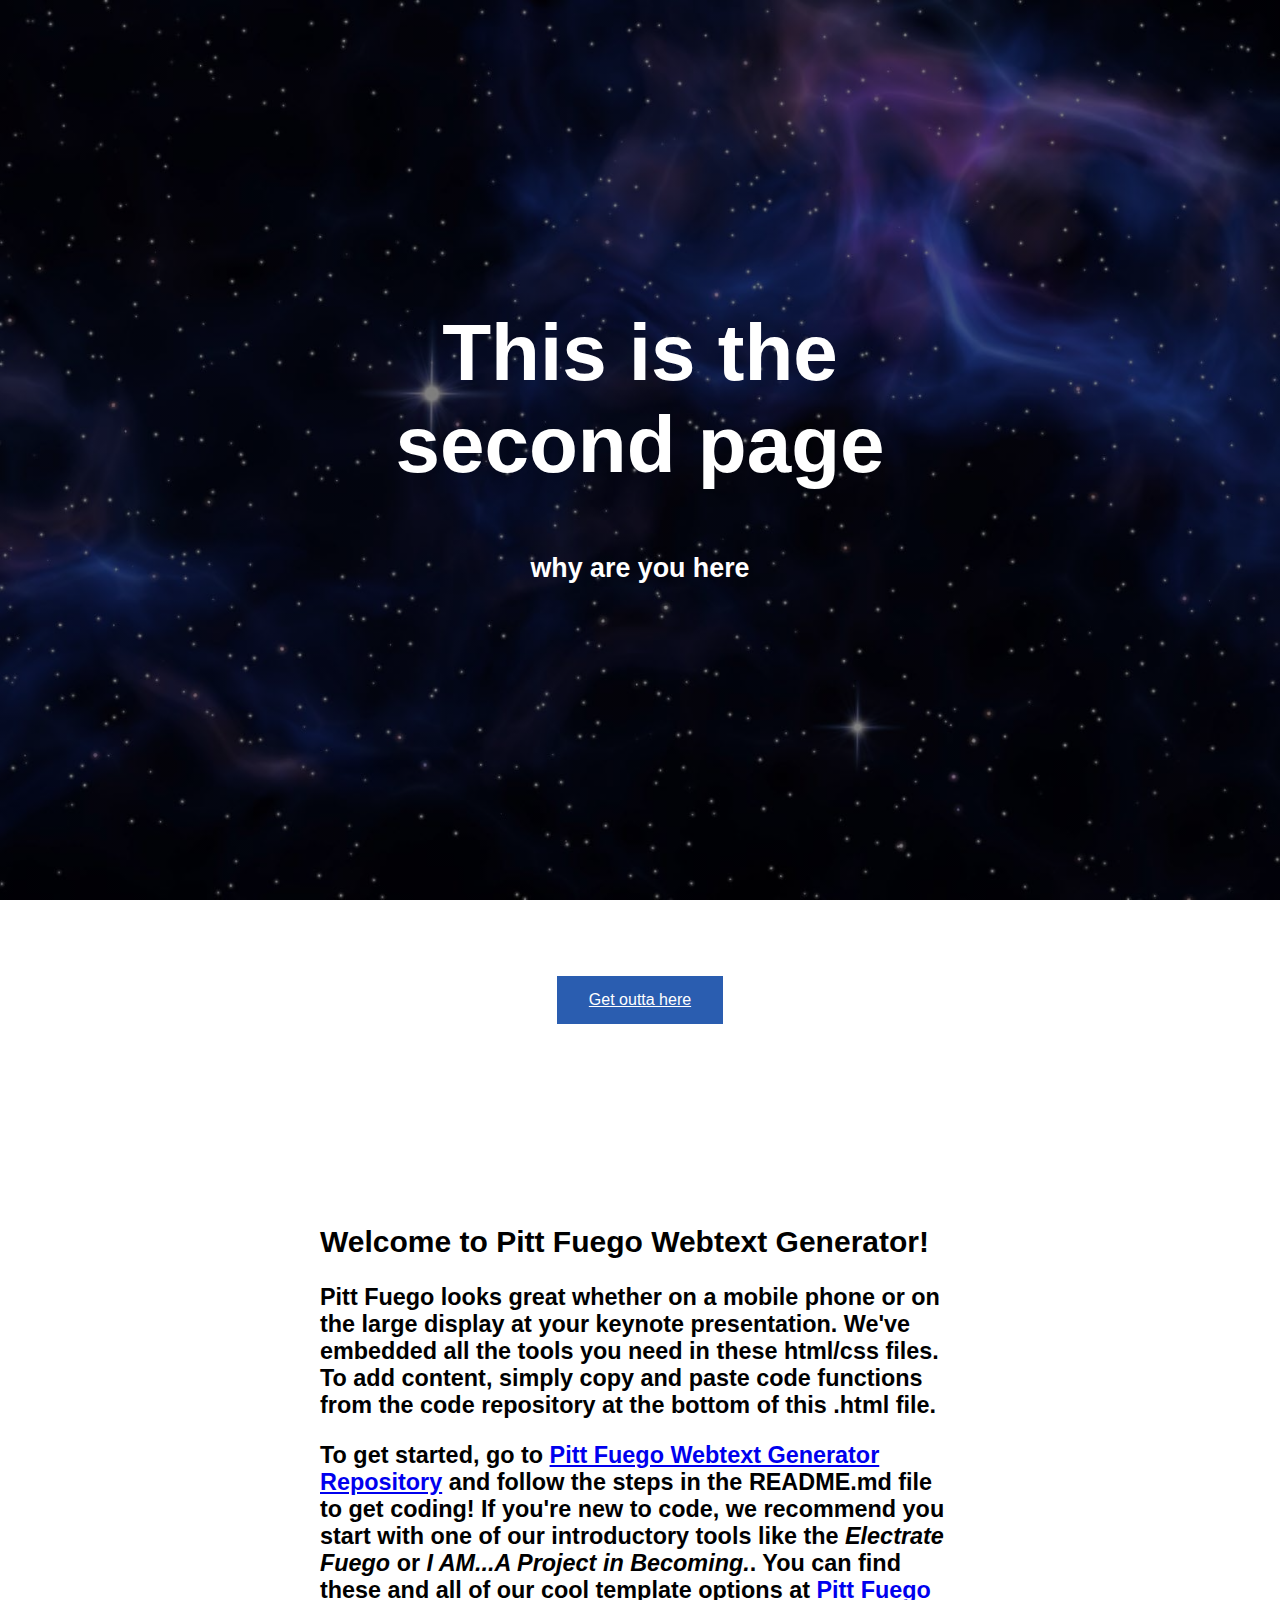
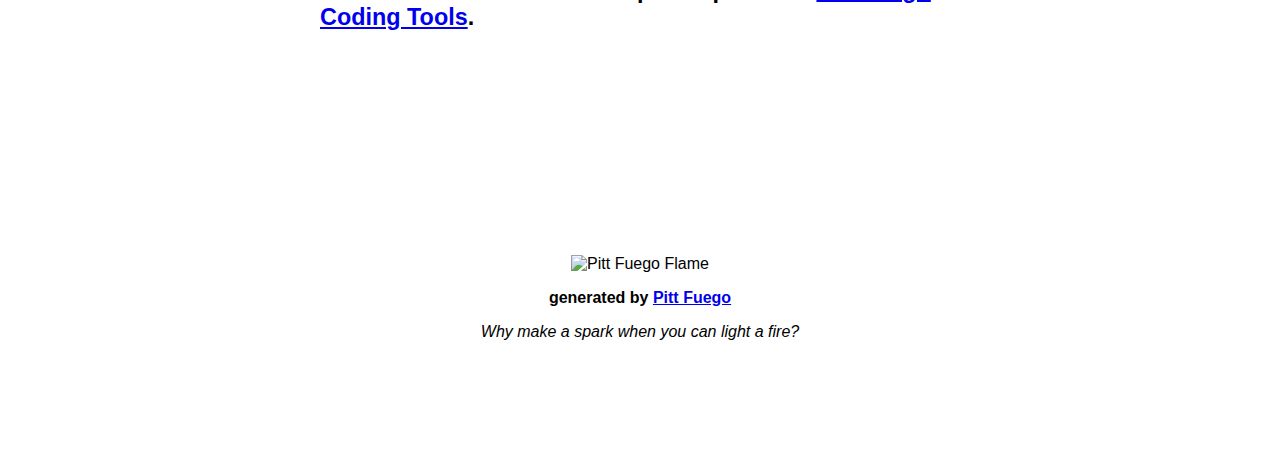
==== chap2.html @ a9f4890d "First upload" ====
<!--Looks like you're ready to get making with Pitt Fuego Webtext Generator. Good luck. Let's remember a few basic things:

1. If you haven't worked through one of our Pitt Fuego introductory tools (Electrate Fuego or I Am...A Project in Becoming), please do so. These programs will give you the basic skills to use this webtext generator.
2. Add content from code repository at the bottom of this file. Copy and paste from <div> to </div>.
3. Pay attention to file management - keep your asset names simple or use camel case.
4. Make sure your code matches your asset/file type. Code is case sensitive,
5. Describe all images and clearly label links and buttons for accessibility  purposes.
6. Consult w3.org when your code needs to do more than it does.
7. Control Z, Control Z, Control Z...
8. Publish, share, spread the Fuego!-->

<!--BTW. You can leave these hidden HTML text fields be, or delete them. They are but road signs, absent from the larger design-->

<!DOCTYPE html>
<html lang="en">
<head>
<title>Pitt Fuego</title>
<meta charset="UTF-8">
<meta name="viewport" content="width=device-width, initial-scale=1">
<link rel="stylesheet" type="text/css" href="style.css">
</head>


<body>

<!--To adjust hero image and text, find hero-image class on style.css-->
<div class="hero-image">
  <div class="hero-text">
      <h1>This is the second page</h1>
      <h2>why are you here</h2>
  </div>
</div>

<!--To build your webtext, copy the code snippet (provided below) and paste into the <body> section below this line.-->

    <div class="buttonbox">
        <a href="index.html" class="button" aria-label="">Get outta here</a>
     </div>

<div class="textblock" style="text-align: left">
<h2>Welcome to Pitt Fuego Webtext Generator!</h2>
  <h3>Pitt Fuego looks great whether on a mobile phone or on the large display at your keynote presentation. We've embedded all the tools you need in these html/css files. To add content, simply copy and paste code functions from the code repository at the bottom of this .html file.</h3>

  <h3>To get started, go to <a href="https://github.com/Pitt-Fuego/pitt-fuego-webtext-generator"> Pitt Fuego Webtext Generator Repository</a> and follow the steps in the README.md file to get coding! If you're new to code, we recommend you start with one of our introductory tools like the <em>Electrate Fuego</em> or <em>I AM...A Project in Becoming.</em>. You can find these and all of our cool template options at <a href="https://pitt-fuego.github.io/Pitt-Fuego-Coding-Tools/">Pitt Fuego Coding Tools</a>.</h3>
  </div>



  <div id="logo">
          <img src="fuego.jpg" alt="Pitt Fuego Flame" style="max-width:25%;max-height:25%;">
          <p><b>generated by <a href="https://pitt-fuego.github.io/Pitt-Fuego-Coding-Tools/">Pitt Fuego</a></b></p>
          <p><em>Why make a spark when you can light a fire?</em></p>
  </div>

  </body>
     </html>




     <!--Code Snippets - Looking to add components? You've come to the right place. Copy code snippets from <div> to </div> and add to the body section. Adjust class properties on style.css.


     ***Add Text Block***

     (Format textblock using inline styling: text-align: left, center, justify, right; Format text: Italics: <em>italics</em>; Bold: <b>bold</b>; Link Website: <a href="link">LinkName</a>; Link Asset: <a href=filename.pdf>FileName</a>; Line Breaks: <br></br>)

     (use <h3> header and <p> for longer content)

     <div class="textblock" style="text-align: left">
         <h2>Header</h2>
         <h3>We recommend using our mobile-ready text sizing. Lorem ipsum dolor sit amet, consectetur adipiscing elit, sed do eiusmod tempor incididunt ut labore et dolore magna aliqua. Ut enim ad minim veniam, quis nostrud exercitation ullamco laboris nisi ut aliquip ex ea commodo consequat. Duis aute irure dolor in reprehenderit in voluptate velit esse cillum dolore eu fugiat nulla pariatur. Excepteur sint occaecat cupidatat non proident, sunt in culpa qui officia deserunt mollit anim id est laborum.</h3>
     </div>



     ***Add Block Quote***

     (Format text: Italics: <em>italics</em>; Bold: <b>bold</b>. For more stylings, find blockquote class on style.css)

     <div class="blockquote" style="text-align: center">
         <h2>Excepteur sint occaecat cupidatat non proident!</h2>
     </div>



     ***Add Bulleted Points to Textblock***

     (Change <ul></ul> to <ol></ol> to change from unordered list to ordered list. For more stylings, find the ul/li classes on style.css)

     <div class= "ul">
             <li>first</li>
             <li>second</li>
             <li>third</li>
     </div>

     -or- (try a nested list)

     <div class="ul">
         <li>Coffee</li>
         <li>Tea
           <ul>
             <li>Black tea</li>
             <li>Green tea</li>
           </ul>
          </li>
         <li>Milk</li>
      </div>



      ***Add a Button***

      (Clearly label button for accessibility purposes. If this is not possible, include: aria-label=”label for accessibility purposes.” For more stylings, find button class on style.css)

      <div class="buttonbox">
         <a href="https://pitt-fuego.github.io/Pitt-Fuego-Coding-Tools/" class="button" aria-label="">Button</a>
      </div>




     ***Embed YouTube Video***

     <div class="video">
       <div class="video-container">
         <iframe width="560" height="315" src="https://www.youtube.com/embed/QzMJtLUncIg" title="YouTube video player" frameborder="0" allow="accelerometer; autoplay; clipboard-write; encrypted-media; gyroscope; picture-in-picture" allowfullscreen></iframe>
     </div>
         <p>Add a caption.</p>
     </div>



     ***Add a Standard Image***

     (Control image properties with inline width value.)

     <img src="fuego.jpg" alt="describe the image HERE for accessibility purposes" style="width:30%;" class="center-img">
     <p style="text-align: center"><em>Add a caption.</em></p>



     ***Add Image Block with Padding and Caption*** (Control image properties with inline width value.)

     <div class="imgageblock">
         <img src="fuego.jpg" alt="describe the image HERE for accessibility purposes" style="width:100%;">
          <p style="text-align: center"><em>Add a caption.</em></p>
     </div>



     ***Add a Photo Grid***

     <div class="photogrid">
     <div class="row">
         <div class="column">
             <img src="pgrid1.jpg" alt="describe the image HERE for accessibility purposes">
             <img src="pgrid2.jpg" alt="describe the image HERE for accessibility purposes">
         </div>
         <div class="column">
             <img src="pgrid3.jpg" alt="describe the image HERE for accessibility purposes">
             <img src="pgrid4.jpg" alt="describe the image HERE for accessibility purposes">
         </div>
         <div class="column">
             <img src="pgrid5.jpg" alt="describe the image HERE for accessibility purposes">
             <img src="pgrid6.jpg" alt="describe the image HERE for accessibility purposes">
         </div>
     </div>
         <p><em>Add a caption.</em></p>
     </div>



     ***Add a Parallax Window***

     (To adjust window, find parallax class on style.css)

     <div class="parallax"></div>



     ***Add a Copyright Footer***

     <div id="footer">
       <p>Copyright Your Name, Year.</p>
     </div>




     ***Need something that's not here? Then you probably don't need it. But okay...go to w3 Schools***



     Looking to publish this webtext in GitHub? Here are your next steps:

     Sign in to GitHub. Create a new repository. Name it. Click “uploading an existing file,” then select/drag and drop all of your files... all of them, index.html. style.css, readme, and your image assets. Click "commit." Now go to your repository "settings." Scroll down to "Pages." Here you will change "source" from "none" to "main" branch. This will publish your webtext online. Copy your URL from this settings page...and now it's time to circulate your webtext! Peace and love only, Stephen Quigley, University of Pittsburgh, 2021.-->
---- style.css ----
body, html {
  height: 100%;
  margin: 0;
  font-family: Arial, Helvetica, sans-serif;
}

.hero-image {
    /* - HERO -
    This code controls your "hero image." You will need to change hero.jpg to match your asset */
    background-image: linear-gradient(rgba(0, 0, 0, 0.5), rgba(0, 0, 0, 0.5)), url("hero.jpg");
    height: 100%;
    background-attachment: fixed;
    background-position: center;
    background-repeat: no-repeat;
    background-size: cover;
    position: relative;
}

/* Places text in the middle of the image */
.hero-text {
    text-align: center;
    position: absolute;
    top: 50%;
    left: 50%;
    transform: translate(-50%, -50%);
    color: white;
    font-size: 250%;
}

.hero-text h2 {
    /* This section adds the text stylings for your hero block */
    display: block;
    font-size: 0.67em;
    margin-block-start: 2.33em;
    margin-block-end: 2.33em;
    margin-inline-start: 0px;
    margin-inline-end: 0px;
    font-weight: bold;
  }

.textblock {
    padding-top: 100px;
    padding-bottom: 100px;
    padding-left: 100px;
    padding-right: 100px;
  }


.blockquote {
    background-color: gray;
    border-top: 3px solid #000;
    border-bottom: 3px solid #000;
    padding-left: 20px;
    padding-right: 20px;
    margin: 10%;
}

/* Change your button colors and other attributes here. */
.buttonbox {
    display: flex;
    justify-content: center;
    align-items: center;
    height: 200px;
    border: 0px solid black;
}

.button {
    background-color: #2A5DB0;
    border: none;
    color: white;
    padding: 15px 32px;
    text-align: center;
    display: inline-block;
    font-size: 16px;
    cursor: pointer;
}

.button:hover {
    background-color: #4682B4;
}

/* Change unordered list from disc (default) to circle, square, or none. */
.ul {
    list-style-type: disc;
    font-size: 20pt;
    padding: 20px;
}

/* Change orderd list from upper-roman to lower-alpha. */
.ol {
    list-style-type: upper-roman;
    font-size: 20pt;
    padding: 20px;
}

/* Learn other list conventions: https://www.w3schools.com/cssref/pr_list-style-type.asp */

.video {
    text-align: center;
}

.video-container {
  	position:relative;
  	padding-bottom:56.25%;
  	padding-top:30px;
  	height:0;
  	overflow:hidden;
    text-align: center;
  }

.video-container iframe, .video-container object, .video-container embed {
  	position:absolute;
  	top:0;
  	left:0;
  	width:100%;
  	height:100%;
  }


/* Preset Image Controls

This section of CSS helps organize images to position and center the image to scale nicely on all screens */

.center-img {
  display: block;
  margin-left: auto;
  margin-right: auto;
}

.imgageblock {
      display: block;
      margin-left: auto;
      margin-right: auto;
      padding-top: 100px;
      padding-bottom: 100px;
  }


/*  - PARALLAX -
This code controls that cool parallax image and scrolling effect. Change the image "fuego.jpg" below to match your asset.*/


.parallax {
    background-image: url("parallax.jpg");

    /* Set a specific height */
    height: 500px;

    /* control the parallax scrolling effect */
    background-attachment: fixed;
    background-position: center;
    background-repeat: no-repeat;
    background-size: cover;
    padding-top: 100px;
    padding-bottom: 100px;

}


/* This code stops the parallax image and scrolling effect for small screens--at the moment, iPhones just don't it.*/
@media screen and (max-width: 768px) {
	.parallax {
		background-attachment: inherit;
    height: 100px;
	}
}


/* -Preset Photo Grid -

The following CSS is responsible for your photo grid .row, .column, .column img and @ media all work together to create your responsive image displays. Change the images on index.html.*/

.photogrid {
   text-align: center;
   padding-top: 100px;
   padding-bottom: 100px;
}

.row {
    display: flex;
    flex-wrap: wrap;
    padding: 0 4px;
    justify-content: center;
}

/* Create 3 equal columns that sit next to each other */
.column {
    flex: 25%;
    max-width: 25%;
    padding: 0 4px;
}

.column img {
    margin-top: 8px;
    vertical-align: middle;
    width: 100%;
}

.hiddenLink {
    text-decoration: none;
    color: inherit;
}

/* Responsive layout - makes grid a one column-layout instead of two or three columns */
@media screen and (max-width: 800px) {
    .column {
        flex: 75%;
        max-width: 75%;
    }
}
/* - Preset Text Block Controls-
this CSS element centers text elements*/


/* This CSS section controls the paragraph, video blocks*/
@media screen and (min-width: 800px) {
    .textblock, .video {
        margin: auto;
        width: 50%;
        padding: 100px;
        font-size: 125%;
    }
}

@media screen and (max-width: 800px) {
    .textblock, .video {
        margin: auto;
        padding-left: 20px;
        padding-right: 20px;
        padding-top: 100px;
        padding-bottom: 1000px;
    }
}


#logo {
    padding-top: 100px;
    padding-bottom: 100px;
    padding-left: 20px;
    padding-right: 20px;
    font-size: 12pt;
    text-align: center;
  }

#footer {
        text-align: center;
    }
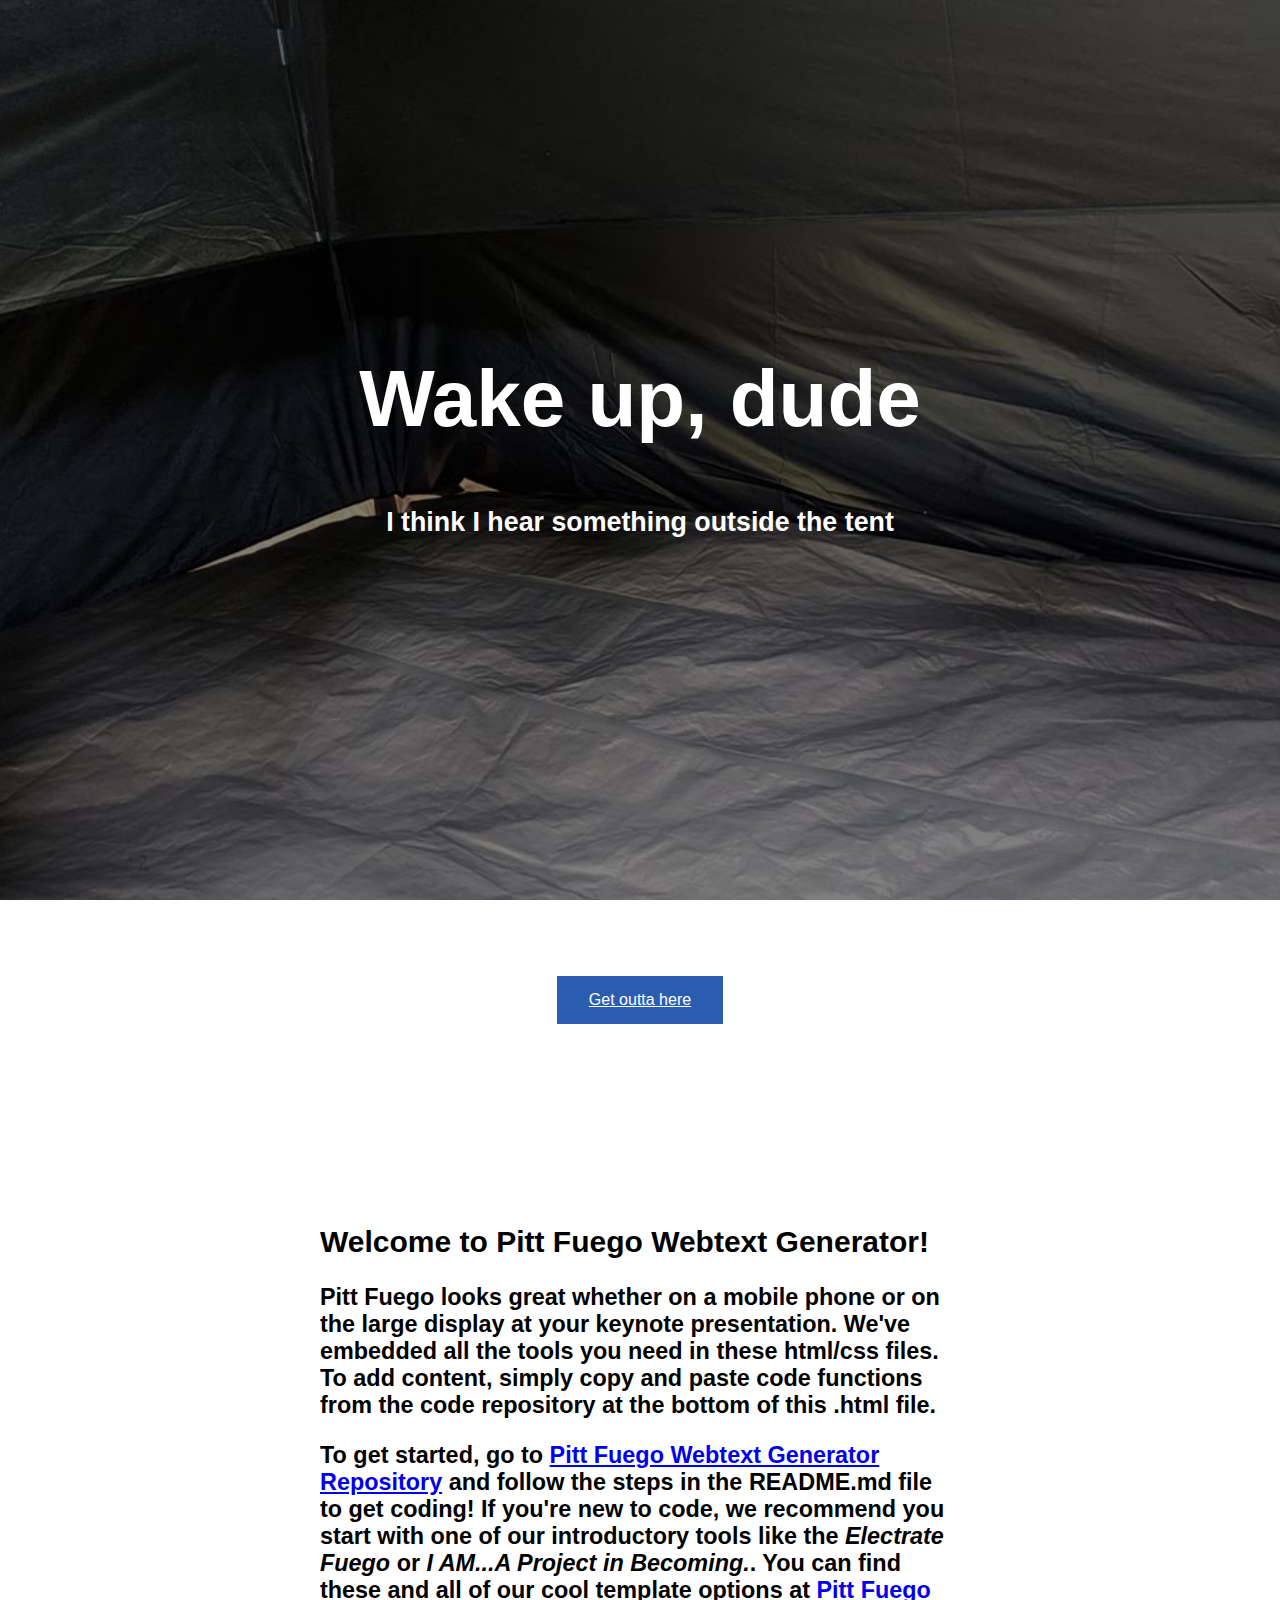
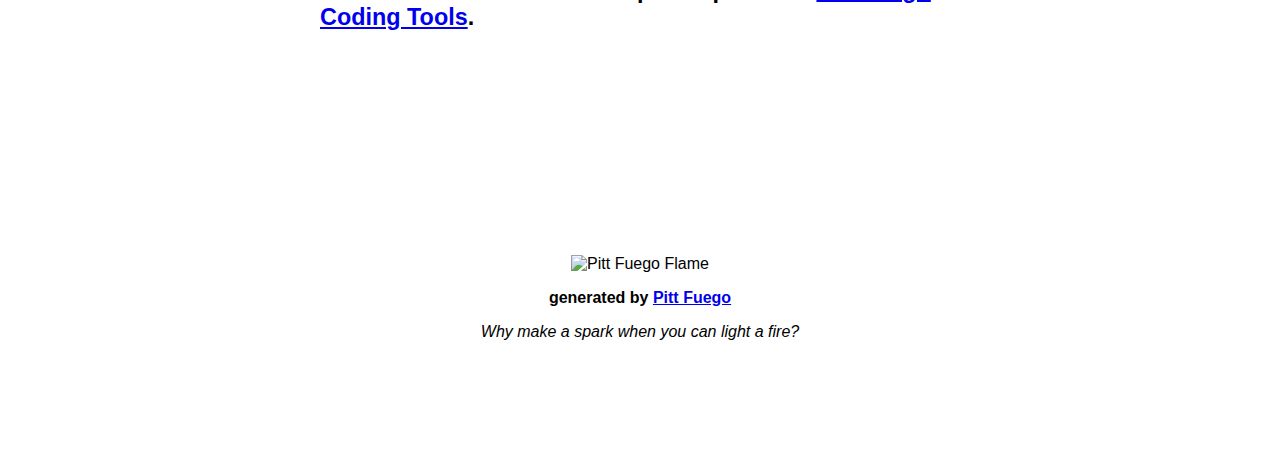
==== commit e76f3570: "chapter 1, ending 2 complete" ====
--- a/chap2.html
+++ b/chap2.html
@@ -14,7 +14,7 @@
 <!DOCTYPE html>
 <html lang="en">
 <head>
-<title>Pitt Fuego</title>
+<title>Chapter 2</title>
 <meta charset="UTF-8">
 <meta name="viewport" content="width=device-width, initial-scale=1">
 <link rel="stylesheet" type="text/css" href="style.css">
@@ -24,10 +24,10 @@
 <body>
 
 <!--To adjust hero image and text, find hero-image class on style.css-->
-<div class="hero-image">
+<div class="hero-image" style="background-image: linear-gradient(rgba(0, 0, 0, 0.5), rgba(0, 0, 0, 0.5)),url(tent-interior.jpg);">
   <div class="hero-text">
-      <h1>This is the second page</h1>
-      <h2>why are you here</h2>
+      <h1>Wake up, dude</h1>
+      <h2>I think I hear something outside the tent</h2>
   </div>
 </div>
 
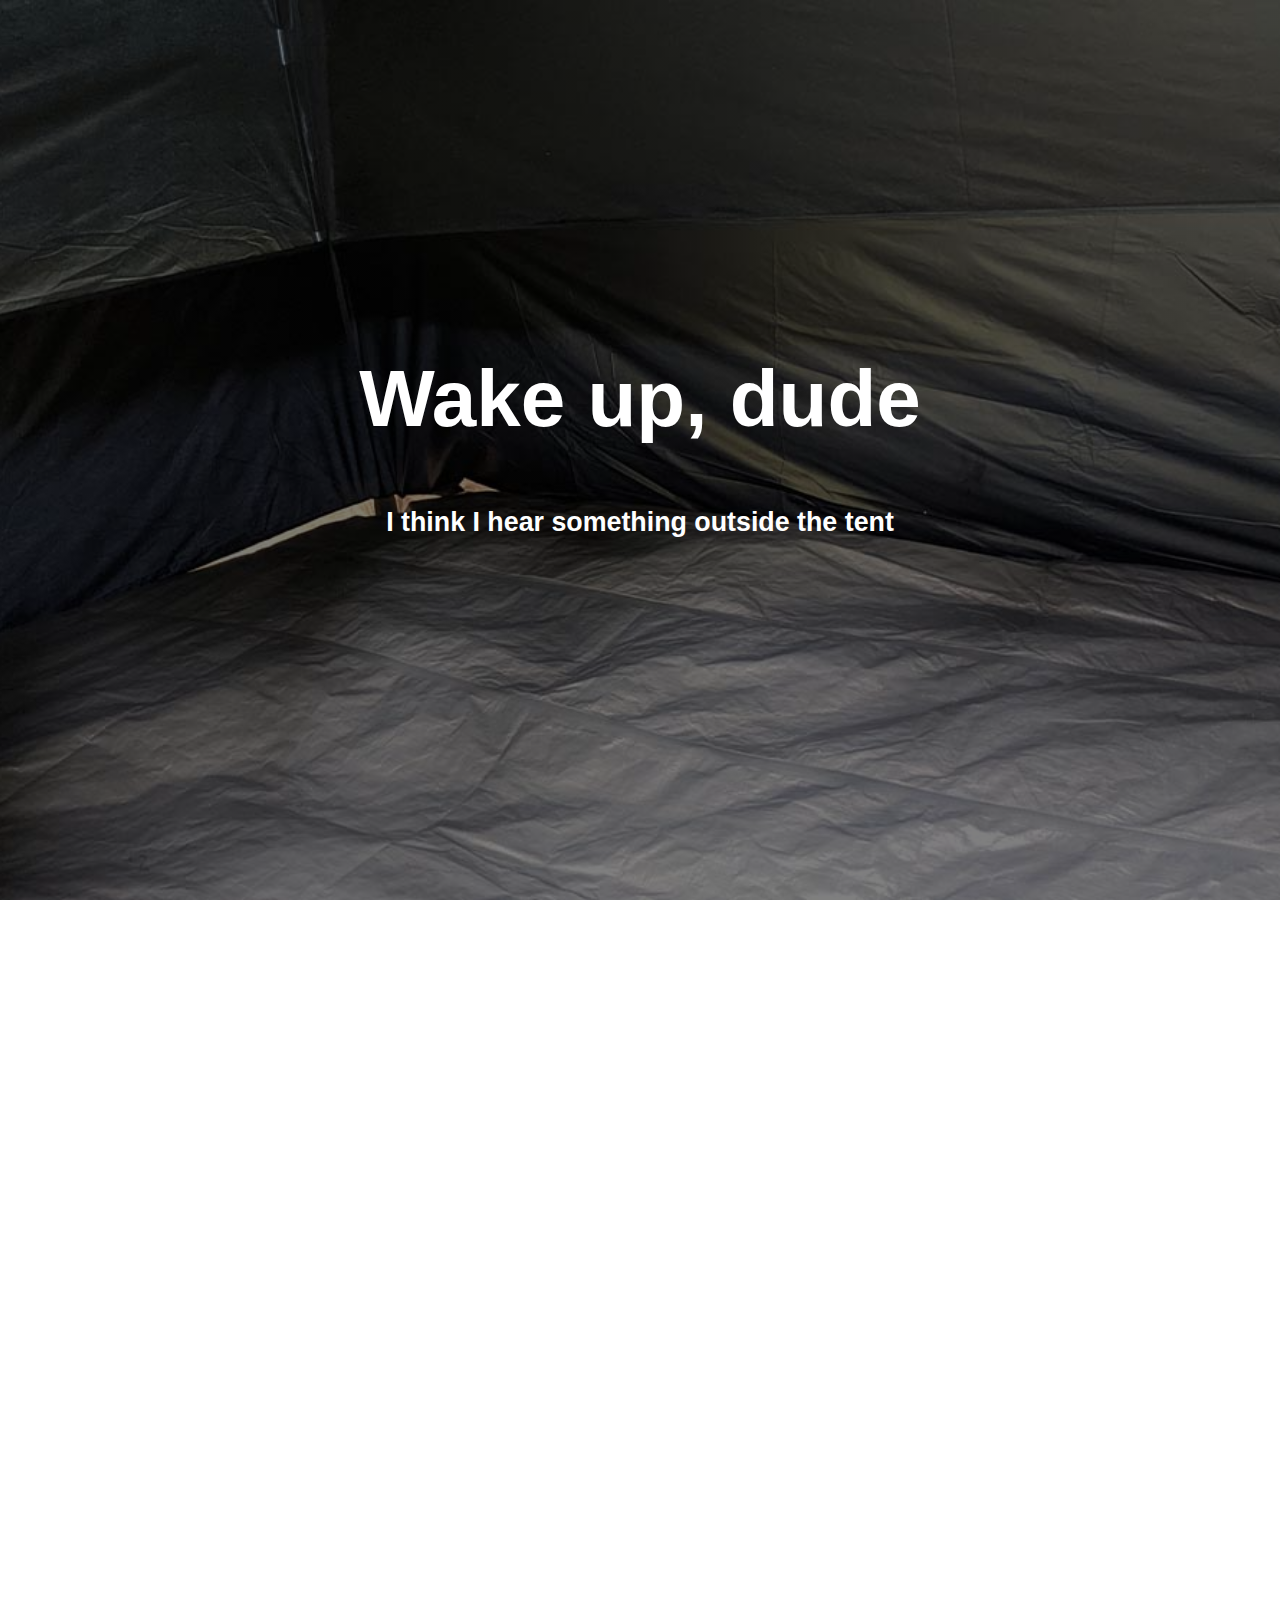
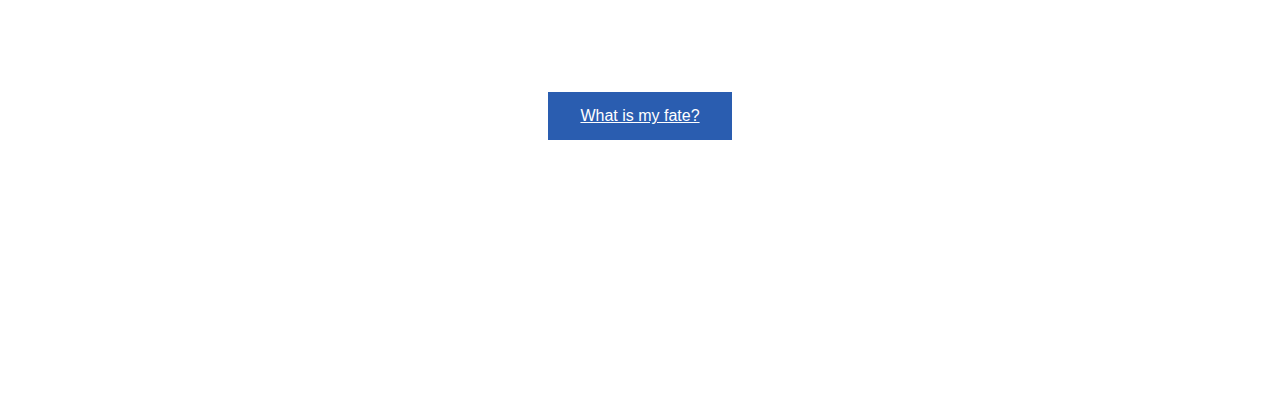
==== commit a4a111ac: "fix to number of endings fixes to paths" ====
--- a/chap2.html
+++ b/chap2.html
@@ -18,6 +18,7 @@
 <meta charset="UTF-8">
 <meta name="viewport" content="width=device-width, initial-scale=1">
 <link rel="stylesheet" type="text/css" href="style.css">
+
 </head>
 
 
@@ -33,24 +34,31 @@
 
 <!--To build your webtext, copy the code snippet (provided below) and paste into the <body> section below this line.-->
 
-    <div class="buttonbox">
-        <a href="index.html" class="button" aria-label="">Get outta here</a>
-     </div>
-
-<div class="textblock" style="text-align: left">
-<h2>Welcome to Pitt Fuego Webtext Generator!</h2>
-  <h3>Pitt Fuego looks great whether on a mobile phone or on the large display at your keynote presentation. We've embedded all the tools you need in these html/css files. To add content, simply copy and paste code functions from the code repository at the bottom of this .html file.</h3>
-
-  <h3>To get started, go to <a href="https://github.com/Pitt-Fuego/pitt-fuego-webtext-generator"> Pitt Fuego Webtext Generator Repository</a> and follow the steps in the README.md file to get coding! If you're new to code, we recommend you start with one of our introductory tools like the <em>Electrate Fuego</em> or <em>I AM...A Project in Becoming.</em>. You can find these and all of our cool template options at <a href="https://pitt-fuego.github.io/Pitt-Fuego-Coding-Tools/">Pitt Fuego Coding Tools</a>.</h3>
-  </div>
-
-
-
-  <div id="logo">
-          <img src="fuego.jpg" alt="Pitt Fuego Flame" style="max-width:25%;max-height:25%;">
-          <p><b>generated by <a href="https://pitt-fuego.github.io/Pitt-Fuego-Coding-Tools/">Pitt Fuego</a></b></p>
-          <p><em>Why make a spark when you can light a fire?</em></p>
-  </div>
+    
+
+<div class="textblock" style="text-align: left; background-image: linear-gradient(rgba(0, 0, 0, 0.5), rgba(0, 0, 0, 0.5)), url(forest-night.jpg);
+    height: 100%;
+    background-attachment: fixed;
+    background-position: center;
+    background-repeat: no-repeat;
+    background-size: cover;
+    position: relative;
+    color: white">
+<h2>Startled by your friend, you reach for the flashlight...</h2>
+  <h3>You slowly unzip the tent and see nothing at first.</h3>
+  <h3>A twig snaps and as you move your flashlight towards the noise, you see a hulking shape dart out of view. You don't want to stick around and find out what the hell you just saw. You silently tell your friend to run for the nearby truck. Just as you slip out of the tent, you hear a crash and watch as your escape flies just over your head and hits a tree in a heap of twisted metal.</h3>
+  <h3>Too stunned to move, you forget that there was something out there that you were running from. That is until you turn around and stare it in its cold, dark eyes. You try to scream, but it knocks the wind out of you with one swift blow.</h3>
+  <h3>Lying on the ground, as your vision <a class="hiddenLink">fades to black,</a> you hope that your friend managed to escape.</h3>
+ 
+  <div class="buttonbox">
+    <a href="end3.html" class="button" aria-label="">What is my fate?</a>
+ </div>
+
+</div>
+
+  
+
+  
 
   </body>
      </html>
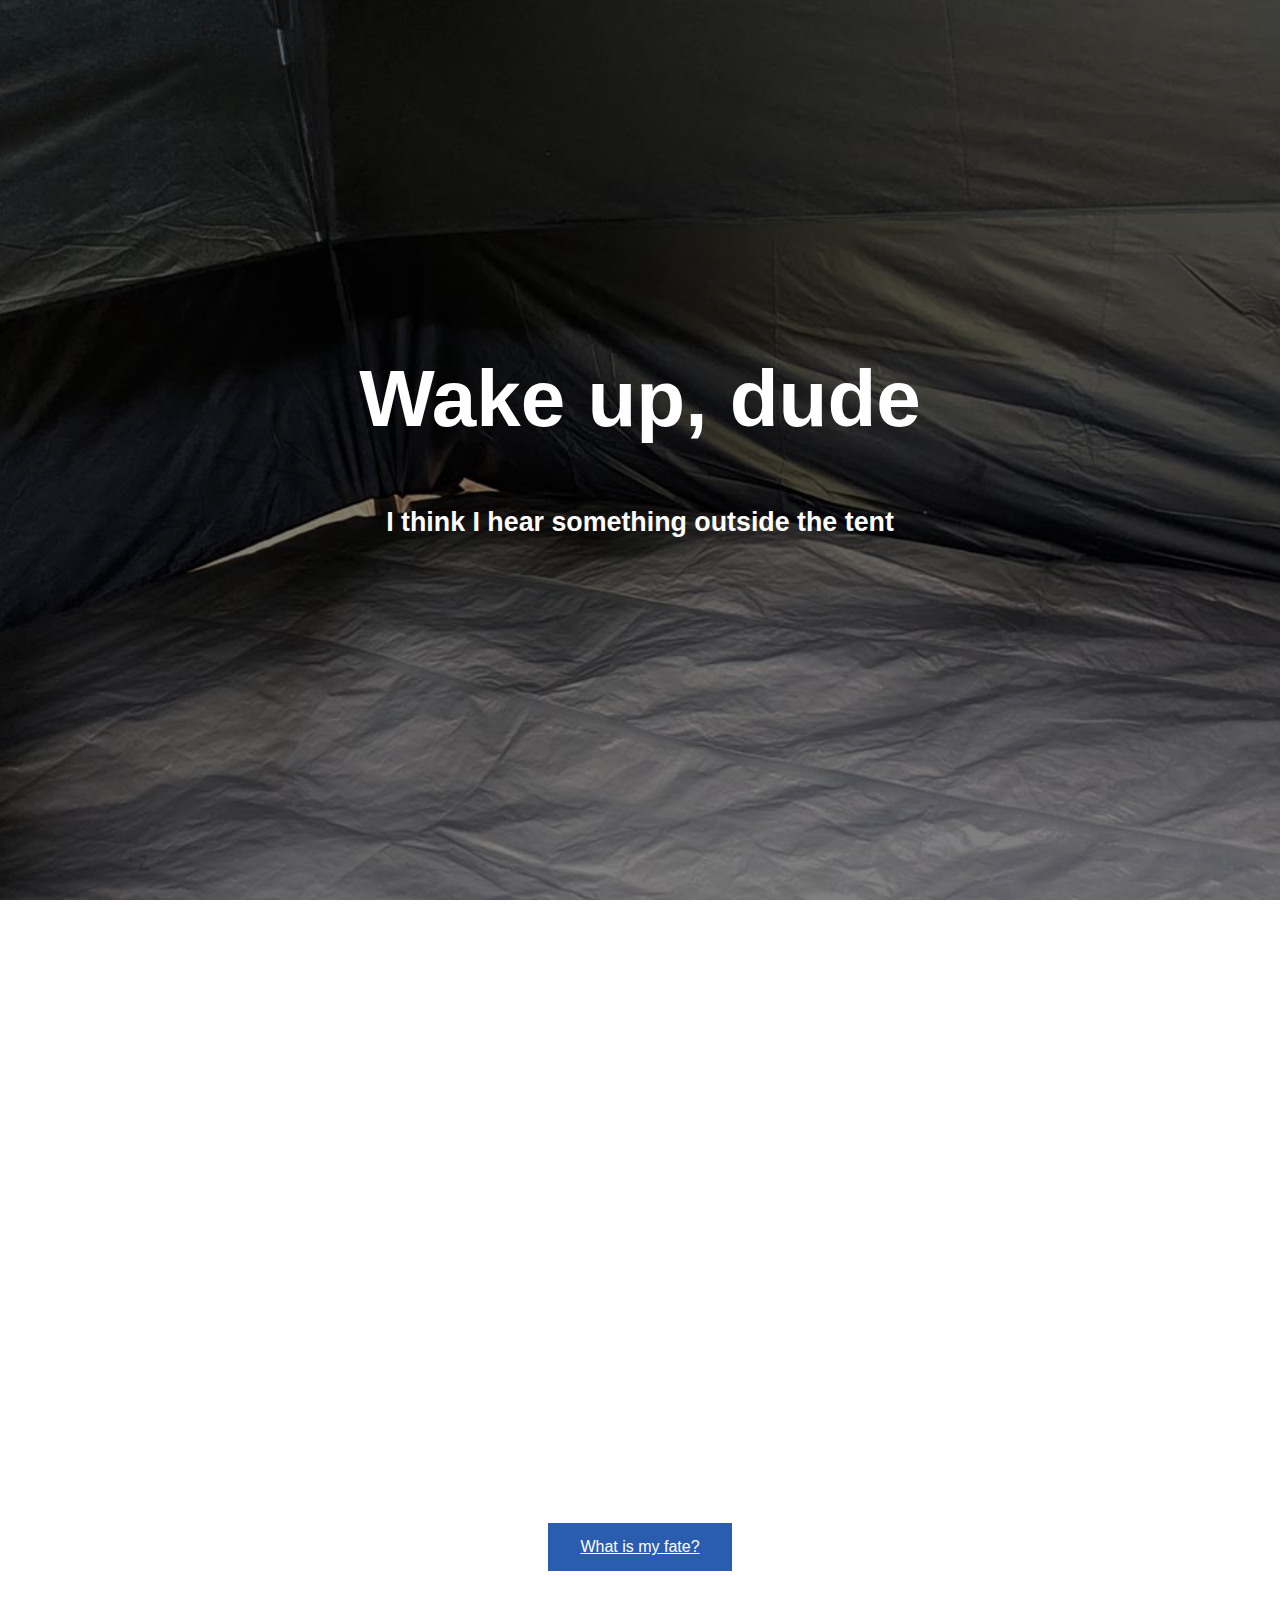
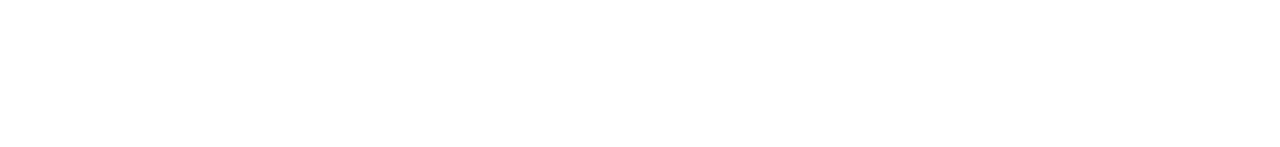
==== commit eb2bf976: "link works properly now" ====
--- a/chap2.html
+++ b/chap2.html
@@ -37,7 +37,7 @@
     
 
 <div class="textblock" style="text-align: left; background-image: linear-gradient(rgba(0, 0, 0, 0.5), rgba(0, 0, 0, 0.5)), url(forest-night.jpg);
-    height: 100%;
+    width: auto;
     background-attachment: fixed;
     background-position: center;
     background-repeat: no-repeat;
@@ -48,7 +48,7 @@
   <h3>You slowly unzip the tent and see nothing at first.</h3>
   <h3>A twig snaps and as you move your flashlight towards the noise, you see a hulking shape dart out of view. You don't want to stick around and find out what the hell you just saw. You silently tell your friend to run for the nearby truck. Just as you slip out of the tent, you hear a crash and watch as your escape flies just over your head and hits a tree in a heap of twisted metal.</h3>
   <h3>Too stunned to move, you forget that there was something out there that you were running from. That is until you turn around and stare it in its cold, dark eyes. You try to scream, but it knocks the wind out of you with one swift blow.</h3>
-  <h3>Lying on the ground, as your vision <a class="hiddenLink">fades to black,</a> you hope that your friend managed to escape.</h3>
+  <h3>Lying on the ground, as your vision <a class="hiddenLink" href="chap3.html">fades to black,</a> you hope that your friend managed to escape.</h3>
  
   <div class="buttonbox">
     <a href="end3.html" class="button" aria-label="">What is my fate?</a>
